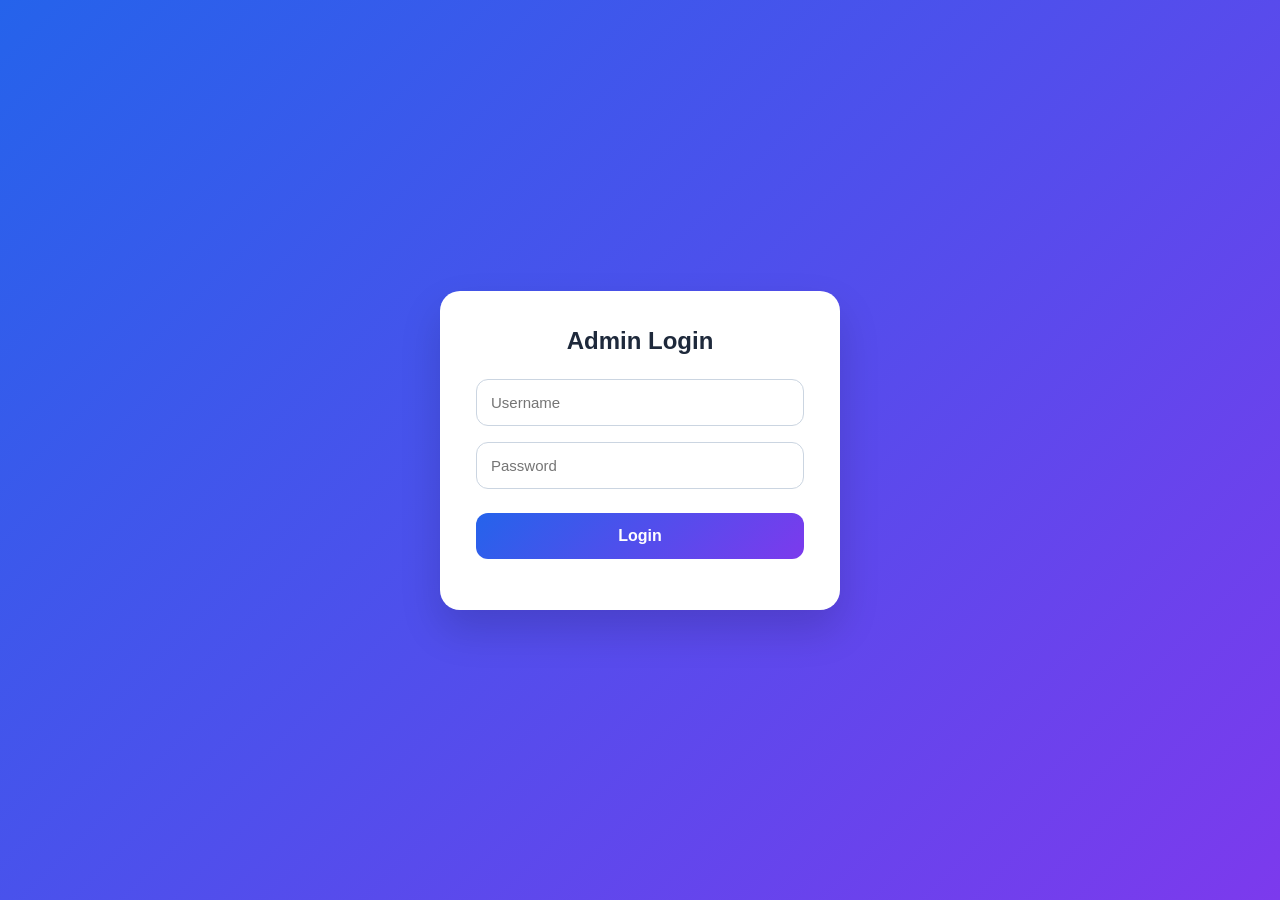
==== admin.html @ f94737c1 "Initial commit" ====
<!DOCTYPE html>
<html lang="en">

<head>

<meta charset="UTF-8">
<meta name="viewport" content="width=device-width, initial-scale=1.0">

<title>Admin Dashboard</title>

<link rel="stylesheet" href="css/style.css">

</head>

<body>

<script>
if (sessionStorage.getItem("adminLoggedIn") !== "true") {
    window.location.href = "admin-login.html";
}
</script>

<header class="nav">

    <div class="logo">CampusVoice Admin</div>

    <nav>

    <a href="index.html">Home</a>

    <a href="#" onclick="logout()">Logout</a>

</nav>

</header>

<main class="dashboard">

    <div class="stats">

        <div class="stat-card">
            <h3>Total</h3>
            <p id="totalCount">0</p>
        </div>

        <div class="stat-card">
            <h3>Pending</h3>
            <p id="pendingCount">0</p>
        </div>

        <div class="stat-card">
            <h3>In Progress</h3>
            <p id="progressCount">0</p>
        </div>

        <div class="stat-card">
            <h3>Resolved</h3>
            <p id="resolvedCount">0</p>
        </div>

    </div>

    <div class="card">

        <div class="toolbar">

            <input
                type="text"
                id="searchInput"
                placeholder="Search Complaint ID or Name"
                onkeyup="searchComplaints()">

            <select
                id="statusFilter"
                onchange="filterStatus()">

                <option value="All">All Status</option>
                <option value="Pending">Pending</option>
                <option value="In Progress">In Progress</option>
                <option value="Resolved">Resolved</option>

            </select>

        </div>

        <div class="table-wrapper">

            <table>

                <thead>

                    <tr>

                        <th>ID</th>
                        <th>Name</th>
                        <th>Category</th>
                        <th>Date</th>
                        <th>Status</th>
                        <th>Action</th>

                    </tr>

                </thead>

                <tbody id="complaintsTable">

                </tbody>

            </table>

        </div>

    </div>

</main>

<!-- View Complaint Modal -->

<div id="complaintModal" class="modal">

    <div class="modal-content">

        <div class="modal-header">

            <h2>Complaint Details</h2>

            <span class="close">&times;</span>

        </div>

        <div id="modalBody" class="modal-body">

        </div>

    </div>

</div>

<script src="admin.js"></script>

<script>

function logout(){

    sessionStorage.removeItem("adminLoggedIn");

    window.location.href="index.html";

}

</script>

</body>

</html>
---- css/style.css ----
*{
    margin:0;
    padding:0;
    box-sizing:border-box;
}

body{
    font-family:Segoe UI,Arial,sans-serif;
    background:#f1f5f9;
    color:#1e293b;
}

/* Navigation */

.nav{
    display:flex;
    justify-content:space-between;
    align-items:center;
    padding:16px 40px;
    background:#0f172a;
    color:#fff;
}

.logo{
    font-size:24px;
    font-weight:700;
}

.nav a{
    color:#fff;
    text-decoration:none;
    margin-left:20px;
}

.nav a:hover{
    opacity:.85;
}

/* Hero */

.hero{
    background:linear-gradient(135deg,#2563eb,#7c3aed);
    color:#fff;
    padding:70px 20px;
    text-align:center;
}

.hero h1{
    font-size:48px;
    margin-bottom:12px;
}

.hero p{
    font-size:18px;
    opacity:.95;
}

/* Main Container */

.container{
    max-width:900px;
    margin:-30px auto 40px;
    padding:0 20px;
}

/* Cards */

.card{
    background:#fff;
    border-radius:20px;
    padding:30px;
    box-shadow:0 10px 30px rgba(0,0,0,.08);
}

.card h2{
    margin-bottom:24px;
    color:#0f172a;
}

/* Form */

.grid{
    display:grid;
    grid-template-columns:1fr 1fr;
    gap:16px;
}

input,
select,
textarea{
    width:100%;
    padding:14px;
    border:1px solid #cbd5e1;
    border-radius:12px;
    font-size:15px;
}

textarea{
    resize:vertical;
}

/* Buttons */

.btn{
    width:100%;
    margin-top:8px;
    padding:14px 24px;
    border:none;
    border-radius:12px;
    background:linear-gradient(135deg,#2563eb,#7c3aed);
    color:#fff;
    font-size:16px;
    font-weight:600;
    cursor:pointer;
}

.btn:hover{
    opacity:.95;
}

/* Success */

.success-box{
    margin-top:24px;
    background:#ecfdf5;
    border:1px solid #10b981;
    padding:20px;
    border-radius:16px;
    text-align:center;
}

.complaint-id{
    margin-top:8px;
    font-size:28px;
    font-weight:700;
    color:#065f46;
}

.hidden{
    display:none;
}

/* Footer */

footer{
    text-align:center;
    padding:24px;
    color:#64748b;
}

/* Login */

.login-container{
    display:flex;
    justify-content:center;
    align-items:center;
    min-height:100vh;
    background:linear-gradient(135deg,#2563eb,#7c3aed);
}

.login-card{
    width:100%;
    max-width:400px;
    padding:36px;
    background:#fff;
    border-radius:20px;
    box-shadow:0 20px 40px rgba(0,0,0,.15);
}

.login-card h2{
    text-align:center;
    margin-bottom:24px;
}

.login-card input{
    margin-bottom:16px;
}

.hint{
    text-align:center;
    margin-top:14px;
    font-size:14px;
    color:#64748b;
}

/* Dashboard */

.dashboard{
    max-width:1200px;
    margin:30px auto;
    padding:0 20px;
}

/* Statistics */

.stats{
    display:grid;
    grid-template-columns:repeat(4,1fr);
    gap:20px;
    margin-bottom:24px;
}

.stat-card{
    background:#fff;
    padding:24px;
    border-radius:18px;
    text-align:center;
    box-shadow:0 8px 20px rgba(0,0,0,.06);
}

.stat-card h3{
    color:#64748b;
    font-size:16px;
}

.stat-card p{
    margin-top:8px;
    font-size:32px;
    font-weight:700;
    color:#0f172a;
}

/* Toolbar */

.toolbar{
    display:flex;
    gap:16px;
    margin-bottom:20px;
}

.toolbar input{
    flex:2;
}

.toolbar select{
    flex:1;
}

/* Table */

.table-wrapper{
    overflow-x:auto;
}

table{
    width:100%;
    border-collapse:collapse;
}

th,
td{
    padding:14px;
    text-align:left;
    border-bottom:1px solid #e2e8f0;
}

th{
    background:#f8fafc;
}

tr:hover{
    background:#f8fafc;
}

/* Status Badges */

.badge{
    display:inline-block;
    min-width:110px;
    padding:6px 12px;
    border-radius:999px;
    text-align:center;
    font-size:14px;
    font-weight:600;
}

.pending{
    background:#fef3c7;
    color:#92400e;
}

.progress{
    background:#dbeafe;
    color:#1d4ed8;
}

.resolved{
    background:#dcfce7;
    color:#166534;
}

/* Status Page */

.status-card{
    margin-top:20px;
    padding:20px;
    background:#fff;
    border-radius:16px;
    box-shadow:0 8px 20px rgba(0,0,0,.06);
}

.search-box{
    display:flex;
    gap:12px;
}

.search-box .btn{
    width:auto;
    margin-top:0;
}

/* Buttons inside table */

table button{
    padding:8px 14px;
    border:none;
    border-radius:8px;
    background:#2563eb;
    color:#fff;
    cursor:pointer;
}

table button:hover{
    background:#1d4ed8;
}

table select{
    min-width:140px;
}

/* Responsive */

@media(max-width:768px){

    .grid{
        grid-template-columns:1fr;
    }

    .stats{
        grid-template-columns:1fr;
    }

    .toolbar{
        flex-direction:column;
    }

    .search-box{
        flex-direction:column;
    }

    .nav{
        padding:16px 20px;
    }

    .hero h1{
        font-size:36px;
    }

}
/* Fix search box visibility */

.toolbar {
    display: flex;
    gap: 20px;
    align-items: center;
}


#searchInput {

    flex: 1;

    min-width: 300px;

    height: 45px;

    padding: 12px 18px;

    background: #ffffff;

    color: #1e293b;

    border: 1px solid #cbd5e1;

    border-radius: 12px;

    font-size: 15px;

}


#statusFilter {

    width: 220px;

    height: 45px;

}


@media(max-width:700px){

    .toolbar{

        flex-direction:column;

    }


    #searchInput,
    #statusFilter{

        width:100%;

        min-width:0;

    }

}
/* ===========================
   Complaint View Modal
=========================== */

.modal{

    display:none;

    position:fixed;

    z-index:1000;

    left:0;
    top:0;

    width:100%;
    height:100%;

    overflow:auto;

    background:rgba(0,0,0,.45);

}


.modal-content{

    background:#fff;

    width:90%;
    max-width:600px;

    margin:60px auto;

    border-radius:18px;

    box-shadow:0 15px 35px rgba(0,0,0,.25);

    overflow:hidden;

}


.modal-header{

    display:flex;

    justify-content:space-between;

    align-items:center;

    padding:18px 24px;

    background:#0f172a;

    color:#fff;

}


.modal-header h2{

    margin:0;

    font-size:22px;

}


.close{

    font-size:30px;

    cursor:pointer;

    font-weight:bold;

}


.close:hover{

    opacity:.7;

}


.modal-body{

    padding:24px;

    line-height:1.8;

}


.modal-body p{

    margin-bottom:14px;

}


.modal-body strong{

    color:#0f172a;

}
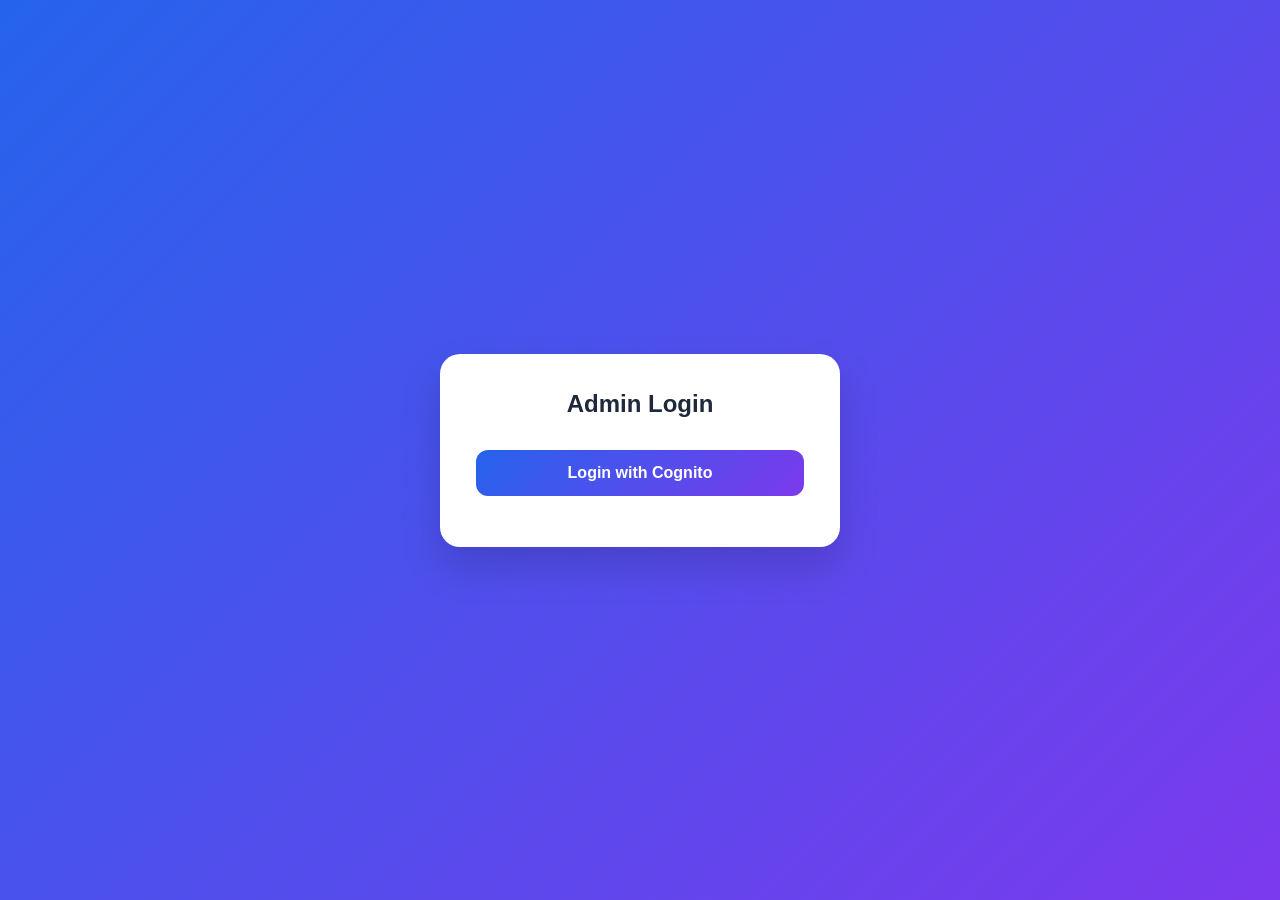
==== commit dc881e2c: "Refactor logout function for session management Update logout function to clear session storage and " ====
--- a/admin.html
+++ b/admin.html
@@ -15,7 +15,7 @@
 <body>
 
 <script>
-if (sessionStorage.getItem("adminLoggedIn") !== "true") {
+if (!sessionStorage.getItem("cognitoIdToken")) {
     window.location.href = "admin-login.html";
 }
 </script>
@@ -139,17 +139,22 @@
 <script src="admin.js"></script>
 
 <script>
+function logout() {
+    sessionStorage.removeItem("cognitoIdToken");
+    sessionStorage.removeItem("cognitoAccessToken");
+    sessionStorage.removeItem("cognitoRefreshToken");
+    sessionStorage.removeItem("pkce_verifier");
 
-function logout(){
+    const logoutURL =
+        "https://ap-south-1bihzls03x.auth.ap-south-1.amazoncognito.com/logout" +
+        "?client_id=ra1et1kqp9lt3v9g1b5hbahq1" +
+        "&logout_uri=" +
+        encodeURIComponent("https://d3myim0g3fz9he.cloudfront.net/index.html");
 
-    sessionStorage.removeItem("adminLoggedIn");
-
-    window.location.href="index.html";
-
+    window.location.href = logoutURL;
 }
-
 </script>
 
 </body>
 
-</html>+</html>
